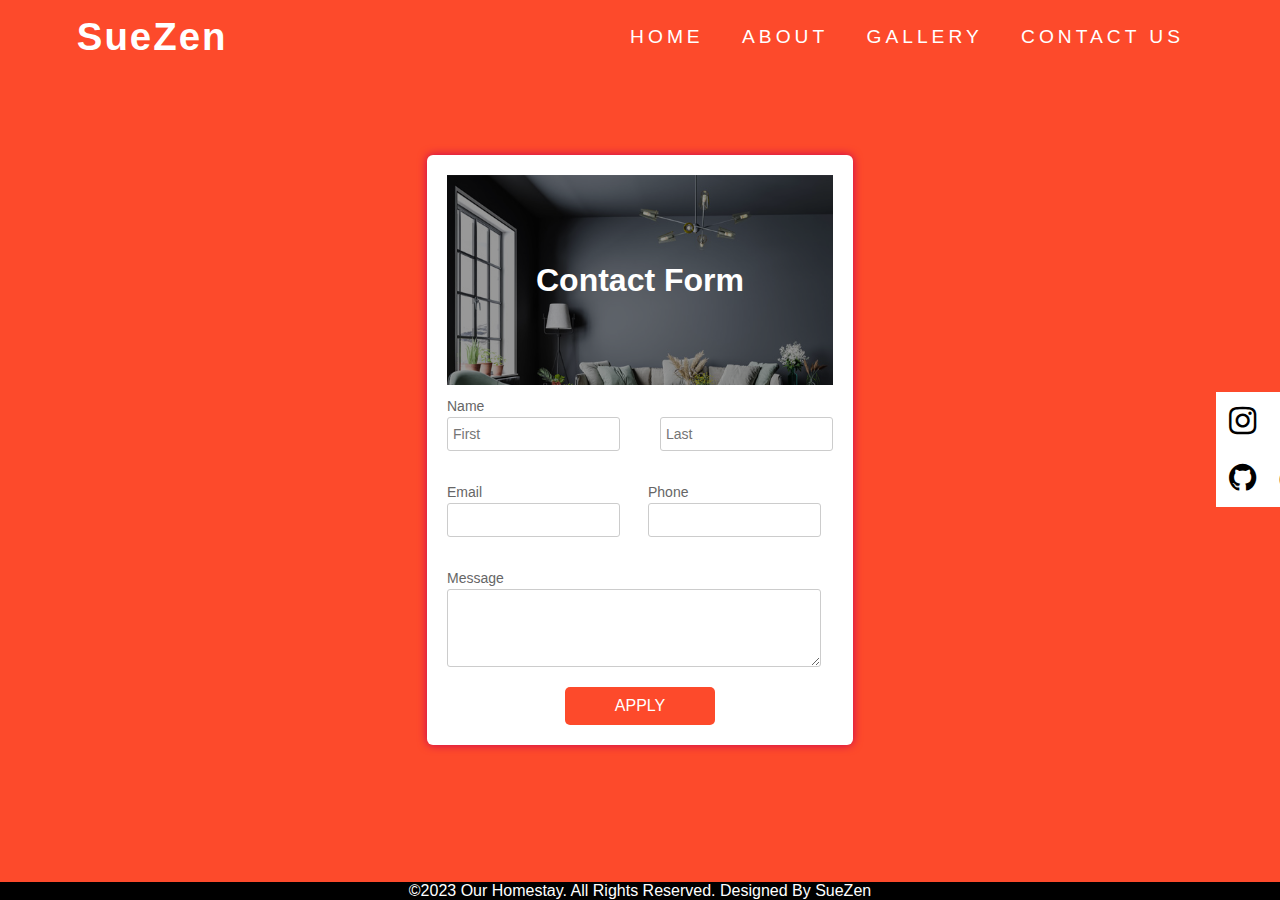
==== contact_us.html @ 6fd49cac "Final Project Suezen" ====
<html lang="en">

<head>
    <meta charset="UTF-8">
    <meta http-equiv="X-UA-Compatible" content="IE=edge">
    <meta name="viewport" content="width=device-width, initial-scale=1.0">
    <link rel="stylesheet" href="https://cdnjs.cloudflare.com/ajax/libs/font-awesome/4.7.0/css/font-awesome.css">
    <link rel="stylesheet" href="style.css">
    <title>SueZen Project</title>
</head>

<body>
    <input type="checkbox" id="check" style="visibility: hidden; display: none; -webkit-appearance: none;">
    <section>
        <div class="navbar">
            <div class="logo"><a href="index.html">SueZen</a></div>
            <ol class="menuitems">
                <li><a href="index.html">Home</a></li>
                <li><a href="about.html">About</a></li>
                <li><a href="portfolio.html">Gallery</a></li>
                <li><a href="contact_us.html">Contact Us</a></li>
            </ol>
            <label for="check" class="fa fa-bars"></label>
        </div>

        <div class="container">

            <div class="testbox">
                <form action="/">
                  <div class="banner">
                    <h1>Contact Form</h1>
                  </div>
                  <div class="item">
                    <p>Name</p>
                    <div class="name-item">
                      <input type="text" name="name" placeholder="First" />
                      <input type="text" name="name" placeholder="Last" />
                    </div>
                  </div>
                  <div class="contact-item">
                    <div class="item">
                      <p>Email</p>
                      <input type="text" name="name"/>
                    </div>
                    <div class="item">
                      <p>Phone</p>
                      <input type="text" name="name"/>
                    </div>
                  </div>
                  <div class="item">
                    <p>Message</p>
                    <textarea rows="3" required></textarea>
                  </div>
                  <div class="btn-block">
                    <button type="submit" href="/">APPLY</button>
                  </div>
                </form>
              </div>
              
            <div class="icons"><i class="fa fa-instagram"><span>Insta</span></i><br>
                <i class="fa fa-github"><span>github</span></i><br>
              
            </div>
        </div>
    </section>
    <div class="footer">©2023 Our Homestay. All Rights Reserved. Designed By SueZen</div>
</body>

</html>
---- style.css ----
* {
    margin: 0;
    padding: 0;
    box-sizing: border-box;
    font-family: 'Poppins', sans-serif;
}

body {
    width: 100%;
    min-height: 100vh;
    overflow: hidden;
    background: #fd4a2b;
    overflow: auto;
}

section {
    width: 100%;
    position: relative;
}

.navbar {
    width: 100%;
    position: fixed;
    display: flex;
    align-items: center;
    justify-content: space-between;
    padding: 1.2vw 6vw;
    background: #fd4a2b;
    z-index: 1000;
}

.logo {
    font-size: 3vw;
    color: #fff;
    font-weight: 800;
    letter-spacing: 2px;
}

.logo a{
    color: #fff;
    text-decoration: none;
}


.menuitems {
    display: flex;
    margin: auto 0;
}

.menuitems li {
    list-style: none;
    margin: 0 1.5vw;
}

.menuitems li a {
    display: block;
    color: #fff;
    font-size: 1.5vw;
    letter-spacing: 4px;
    text-decoration: none;
    text-transform: uppercase;
}

.menuitems li:hover a {
    color: #000;
}

.container {
    display: flex;
    width: 100%;
    min-height: 100vh;
    align-items: center;
    justify-content: center;
    position: relative;
}
.text_container_about{
    width: 80%;
    padding-left: 5rem;
    padding-top: 5rem;
}
.text_container_about h2 {
    font-size: 10vw;
    font-weight: 900;
    line-height: 10vw;
    text-transform: capitalize;
}

.text_container_about h2::first-line {
    color: #fff;
    letter-spacing: 5px;
    text-shadow: 0 5px 10px rgba(0, 0, 0, 0.5);
}

.text_container_about h5 {
    color: #fff;
    font-size: 2vw;
    font-weight: 300;
    text-align: left;
    margin-top: 20px;
    margin-right: 10vw;
    text-transform: capitalize;
}

.text_container_about p {
    font-size: 1vw;
    font-weight: 400;
    color: #f2f2f2;
    margin-top: 30px;
}
.text_container {
    width: 50%;
    padding-left: 5rem;
    padding-top: 5rem;
}

.text_container h2 {
    font-size: 10vw;
    font-weight: 900;
    line-height: 10vw;
    text-transform: capitalize;
}

.text_container h2::first-line {
    color: #fff;
    letter-spacing: 5px;
    text-shadow: 0 5px 10px rgba(0, 0, 0, 0.5);
}

.text_container h5 {
    color: #fff;
    font-size: 2vw;
    font-weight: 300;
    text-align: left;
    margin-top: 20px;
    margin-right: 10vw;
    text-transform: capitalize;
}

.text_container p {
    font-size: 1vw;
    font-weight: 400;
    color: #f2f2f2;
    margin-top: 30px;
}

.text_container .btn {
    display: inline-block;
    color: #222;
    background: #fff;
    margin-top: 2vw;
    font-size: 1.5vw;
    text-decoration: none;
    text-transform: capitalize;
    letter-spacing: 2px;
    padding: 6px 15px;
    box-shadow: 0 5px 10px rgba(0, 0, 0, 0.5);
    transition: 0.3s ease;
    border-radius: 10px;

}

.text_container .btn:hover {
    letter-spacing: 3px;
    padding: 6px 18px;

}

.image_container {
    display: flex;
    width: 50%;
    height: 100%;
    /*display: flex;*/
    align-items: center;
    justify-content: center;
    position: relative;
}

.imgbox {
    position: relative;
    min-width: 70vh;
    margin-right: 10vw;
    z-index: 1;
}

.imgbox img {
    height: 100%;
    width: 100%;
    object-fit: cover;

}

.icons {
    position: fixed;
    top: 50%;
    right: -15vw;
    transform: translateY(-50%);
    z-index: 1000;
}

.icons .fa {
    width: 20vw;
    padding: 1vw;
    font-size: 2.5vw;
    cursor: pointer;
    background: #fff;
    transition: 0.5s ease;
}

.icons .fa:hover {
    color: #fd4a2b;
    transform: translateX(-8vw);
}

.icons .fa span {
    position: relative;
    font-size: 1.8vw;
    bottom: 0.3vw;
    margin-left: 1.8vw;

}

.animblob {
    position: absolute;
    top: 50%;
    left: 40%;
    height: 40vw;
    width: 40vw;
    transform: translate(-50%, -50%);
    background: #fff;
    animation: animate_blob 8s linear infinite;

}

@keyframes animate_blob {

    0%,
    100% {
        border-radius: 45% 55% 70% 35% / 70% 30% 90% 40%;
    }

    25% {
        border-radius: 55% 45% 30% 35% / 50% 30% 60% 10%;
    }

    50% {
        border-radius: 65% 35% 35% 65% / 40% 60% 30% 70%;
    }

    25% {
        border-radius: 35% 65% 60% 40% / 70% 30% 40% 10%;
    }
}

.navbar label {
    display: none;

}

@media screen and (max-width: 900px) {
    body {
        overflow: auto;
    }

    .logo {
        font-size: 5vw;

    }

    .navbar label {
        display: block;
        color: #fff;
        font-size: 4vw;
        padding: 1vw 1.5vw;
        background: #000;
        cursor: pointer;
        z-index: 1000;
    }

    .menuitems {
        position: fixed;
        top: 0;
        right: -40vw;
        width: 40vw;
        height: 100%;
        background: #fff;
        padding-top: 15vw;
        padding-left: 5vw;
        display: flex;
        transition: 0.3s ease;
        flex-direction: column;
    }

    .menuitems li a {
        color: #fd4a2b;
        font-size: 4vw;
        margin: 0.5vw 0;

    }

    #check:checked~section .navbar .menuitems {
        right: 0;
    }

    .container {
        flex-wrap: wrap;
    }

    .text_container_about {
        width: 100%;
        padding: 15vw 10vw;
        z-index: 100;
    }

    .text_container_about h2 {
        font-size: 18vw;
        line-height: 18vw;
    }

    .text_container_about h5 {
        font-size: 5vw;
    }

    .text_container_about p {
        font-size: 3vw;
    }

    .text_container {
        width: 100%;
        padding: 15vw 10vw;
        z-index: 100;
    }

    .text_container h2 {
        font-size: 18vw;
        line-height: 18vw;
    }

    .text_container h5 {
        font-size: 5vw;
    }

    .text_container p {
        font-size: 3vw;
    }

    .text_container .btn {
        margin-top: 2vw;
        font-size: 2.5vw;
    }

    .image_container {
        width: 100%;
        height: 50rem;
        margin-top: -100px;
        overflow: hidden;
    }

    .imgbox {
        height: 800px;
        margin: 0;

    }

    .icons {
        position: fixed;
        z-index: 100;
    }

    .icons .fa {
        padding: 1.7vw;
    }

    ::-webkit-scrollbar {
        width: 12px;
    }

    ::-webkit-scrollbar-track {
        background-color: #000;

    }

    ::-webkit-scrollbar-thumb {
        background-color: #fff;
        border-radius: 50px;
    }

}

.main {
    width: 100%;
    flex-direction: column;
    display: flex;
    align-items: center;
    justify-content: center;
    padding: 20px 0px 60px 0px;
}

.gallery {
    display: grid;
    width: 90%;
    grid-template-columns: repeat(4, 1fr);
    grid-gap: 10px;
    margin-top: 100px;
}

.gallery__item {
    cursor: pointer;
    overflow: hidden;
    border-radius: 4px;
}

.gallery__item img {
    width: 100%;
    height: 100%;
    object-fit: cover;
    transition: 0.3s ease-in-out;
}

.gallery__item img:hover {
    transform: scale(1.1);
}

@media (max-width: 950px) {
    .gallery {
        grid-template-columns: repeat(2, 1fr);
    }
}

@media (max-width: 550px) {
    .gallery {
        grid-template-columns: repeat(1, 1fr);
    }
}

.modal {
    width: 100%;
    height: 100%;
    position: fixed;
    top: 0;
    display: flex;
    justify-content: center;
    align-items: center;
    background-color: rgba(0, 0, 0, 0.733);
    margin-top: -1px;
    animation: zoom 0.3s ease-in-out;
}

@keyframes zoom {
    from {
        transform: scale(0);
    }

    to {
        transform: scale(1);
    }
}

.modal img {
    width: 50%;
    object-fit: cover;
}

.closeBtn {
    color: rgba(255, 255, 255, 0.87);
    font-size: 25px;
    position: absolute;
    top: 150px;
    right: 50px;
    margin: 20px;
    cursor: pointer;
    transition: 0.2s ease-in-out;
}

.closeBtn:hover {
    color: rgb(255, 255, 255);
}




html, body {
    min-height: 100%;
    }
    form, input, textarea, p { 
    padding: 0;
    margin: 0;
    outline: none;
    font-family: Roboto, Arial, sans-serif;
    font-size: 14px;
    color: #666;
    line-height: 22px;
    }
    h1 {
    position: absolute;
    margin: 0;
    font-size: 32px;
    color: #fff;
    z-index: 2;
    }
    .testbox {
    display: flex;
    justify-content: center;
    align-items: center;
    height: inherit;
    padding: 20px;
    }
    form {
    width: 100%;
    padding: 20px;
    border-radius: 6px;
    background: #fff;
    box-shadow: 0 0 10px 0 #cc0052; 
    }
    .banner {
    position: relative;
    height: 210px;
    background-image: url("images/pict_1.jpg");      background-size: cover;
    display: flex;
    justify-content: center;
    align-items: center;
    text-align: center;
    }
    .banner::after {
    content: "";
    background-color: rgba(0, 0, 0, 0.4); 
    position: absolute;
    width: 100%;
    height: 100%;
    }
    input, textarea {
    margin-bottom: 10px;
    border: 1px solid #ccc;
    border-radius: 3px;
    }
    input {
    width: calc(100% - 10px);
    padding: 5px;
    }
    textarea {
    width: calc(100% - 12px);
    padding: 5px;
    }
    .item:hover p, input:hover::placeholder {
    color: #fd4a2b;
    }
    .item input:hover, .item textarea:hover {
    border: 1px solid transparent;
    box-shadow: 0 0 6px 0 #fd4a2b;
    color: #fd4a2b;
    }
    .item {
    position: relative;
    margin: 10px 0;
    }
    .btn-block {
    margin-top: 10px;
    text-align: center;
    }
    button {
    width: 150px;
    padding: 10px;
    border: none;
    border-radius: 5px; 
    background: #fd4a2b;
    font-size: 16px;
    color: #fff;
    cursor: pointer;
    }
    button:hover {
    background: #fd4a2b;
    }
    @media (min-width: 568px) {
    .name-item, .contact-item {
    display: flex;
    flex-wrap: wrap;
    justify-content: space-between;
    }
    .contact-item .item {
    width: calc(50% - 8px);
    }
    .name-item input {
    width: calc(50% - 20px);
    }
    .contact-item input {
    width: calc(100% - 12px);
    }
    }


    .footer {
        position: fixed;
        left: 0;
        bottom: 0;
        width: 100%;
       
        background-color: #000;
        color: white;
        text-align: center;
    
      }
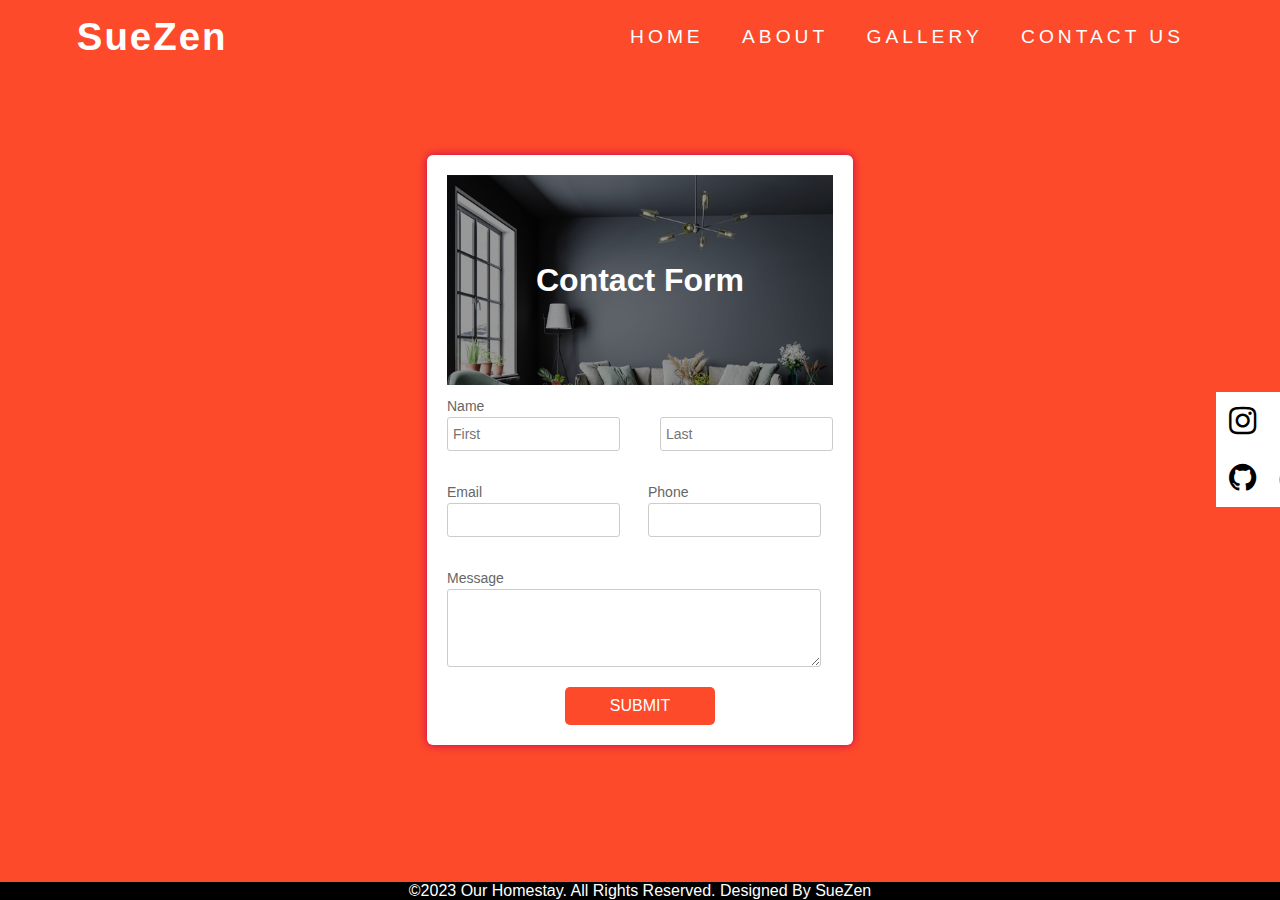
==== commit 3e0a9dbc: "Update contact_us.html" ====
--- a/contact_us.html
+++ b/contact_us.html
@@ -52,7 +52,7 @@
                     <textarea rows="3" required></textarea>
                   </div>
                   <div class="btn-block">
-                    <button type="submit" href="/">APPLY</button>
+                    <button type="submit" href="/">SUBMIT</button>
                   </div>
                 </form>
               </div>
